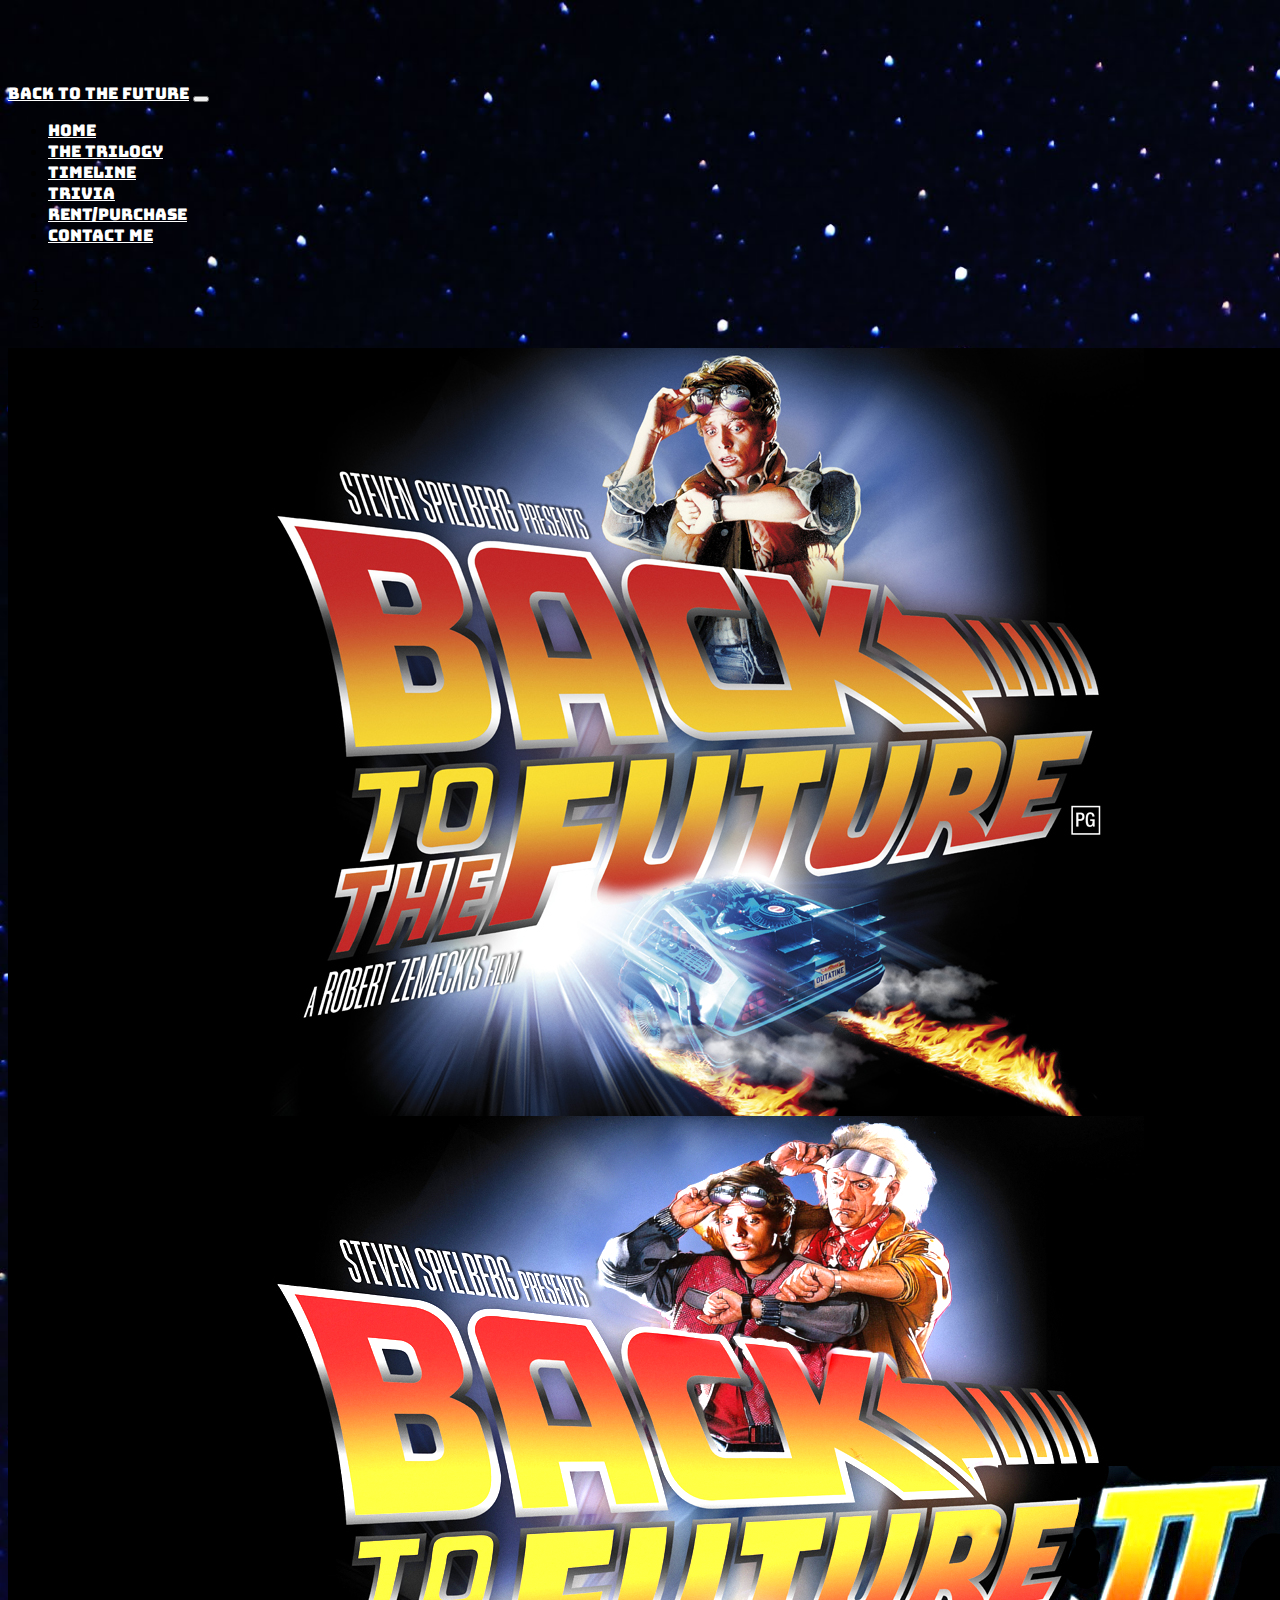
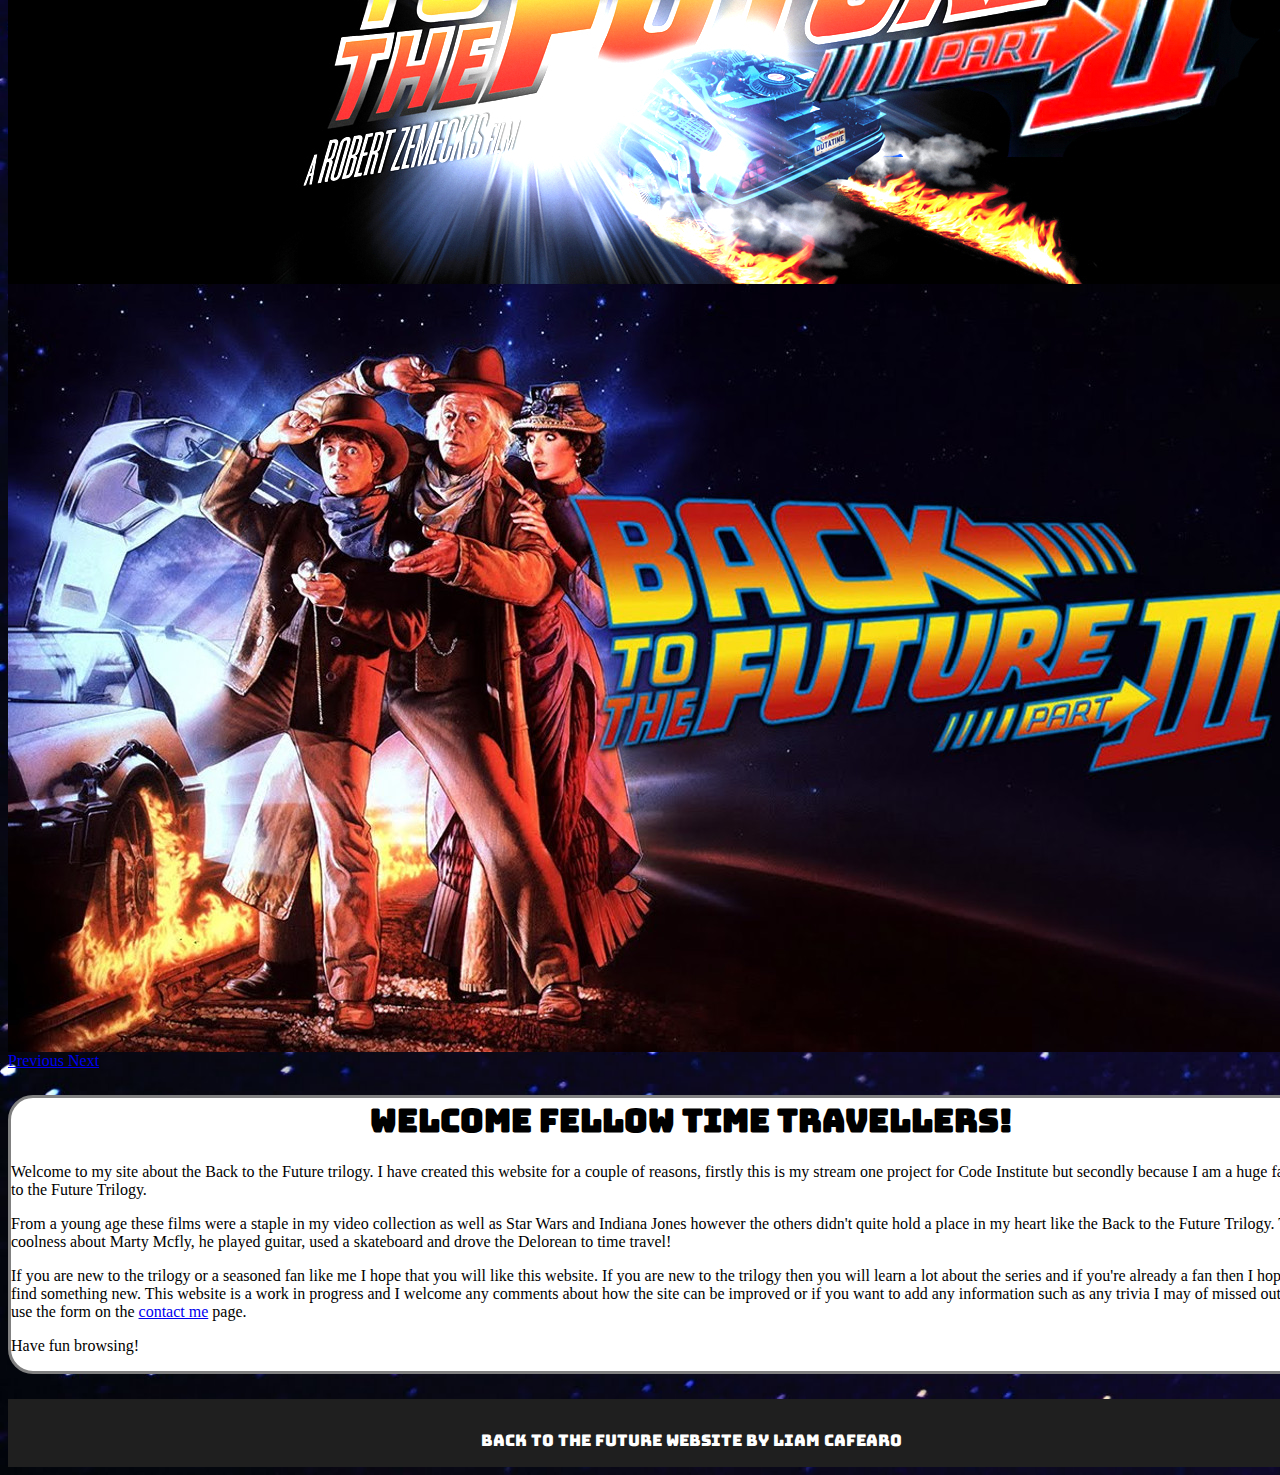
==== index.html @ 20adb2f8 "made changes to style.css path to try and get it working" ====
<!DOCTYPE html>
<html>
<head>
	<meta charset="UTF-8">
	<meta name="viewport" content="width=device-width, initial-scale=1">
	<title>Home Page</title>
	<base href="/Back_to_the_Future/">
	<link href="https://fonts.googleapis.com/css?family=Bungee" rel="stylesheet" type="text/css">
	<link rel='stylesheet' type='text/css' href='./lib/bootstrap/css/bootstrap.min.css' />
	<link rel="stylesheet" type="text/css" href="/style.css">
</head>
<body class="body-custom">
	<!-- nav element with class navbar and we have changed the color by replacing deafult stylying 'navbar-default' with 'navbar-inverse'
		Added navbar-fixed-top so that the the navbar is fixed to the top of the screen even when the user scrolls down the page,
		added paddng-top so that the content doesn't get hiedden or push the content down -->
	<nav class="navbar navbar-inverse navbar-fixed-top">
		<!-- place in a container so that the <ul> is not cut off and has a margin on both sides-->
		<div class="container">
			<!-- create a brand area inside the nav tags, this is a link <a> inside a <div>
			 	 Styled with Navbar-header and navbar-brand-->
			<div class="navbar-header">
				<a class="navbar-brand" href=".">BACK TO THE FUTURE</a> <!--need to come up with a website name but for testing we will call it back to the future-->
				<!-- add a menu button that collapses and expands on click with data-toggle and class navbar-toggle collapsed"
					 we feed the element(s) we wnat to be targeted into a data-target attribute by passing an id or class -->
					<button type="button" class="navbar-toggle collapsed" data-toggle="collapse" data-target="#myCollapsingList">
					<!-- you can add a glyph of choosing but icon-bar is becoming the defacto-->
						<span class="icon-bar"></span>
						<span class="icon-bar"></span>
						<span class="icon-bar"></span>
					</button>
			</div>
			<!-- create an unordered list with class 'nav' and 'navbar-nav' for styling purposes, navbar-right makes the links appear to the right rather than right
				 after the brand. Add the data-target id here as well and the enable the collapse/expand behaviour by adding collapsed and navbar-collapse -->
			<ul id="myCollapsingList" class="nav navbar-nav navbar-right collapse navbar-collapse">
				<li><a href=".">Home</a></li>
				<li><a href="./the_trilogy.html">The Trilogy</a></li>
				<li><a href="./timeline.html">Timeline</a></li>
				<li><a href="./trivia.html">Trivia</a></li>
				<li><a href="./rent_purchase.html">Rent/Purchase</a></li>
				<li><a href="./contact.html">Contact Me</a></li>
			</ul>
		</div>
	</nav>
	<main class="content">
		<div>
			<!-- I used the example from w3schools to get the carousel whilst changing certain elements/ids to make it my own. 
				#fpCarousel is short for front page carousel-->
			<div id="fpCarousel" class="carousel slide" data-ride="carousel">
				<!-- Indicators -->
				<ol class="carousel-indicators">
					<li data-target="#fpCarousel" data-slide-to="0" class="active"></li>
					<li data-target="#fpCarousel" data-slide-to="1"></li>
					<li data-target="#fpCarousel" data-slide-to="2"></li>
				</ol>

				<!-- Wrapper for slides -->
				<div class="carousel-inner">
					<div class="item active">
						<img class="img-center"src="/images/bttf-landscape.jpg" alt="Back to the Future Movie Poster">
					</div>

					<div class="item">
						<img class="img-center"src="/images/bttf2-landscape.jpg" alt="Back to the Future Part II Movie Poster">
					</div>

					<div class="item">
						<img class="img-center" src="/images/bttf3-landscape.jpg" alt="Back to the Future Part III Movie Poster">
					</div>
				</div>

				<!-- Left and right controls -->
				<a class="left carousel-control" href="#fpCarousel" data-slide="prev">
					<span class="glyphicon glyphicon-chevron-left"></span>
					<span class="sr-only">Previous</span>
				</a>
				<a class="right carousel-control" href="#fpCarousel" data-slide="next">
					<span class="glyphicon glyphicon-chevron-right"></span>
					<span class="sr-only">Next</span>
				</a>
			</div>
		</div>
		<!-- <div>
			<img class="img-center img-style" src="../images/bttf_homepage.jpg" alt="Marty Doc getting out the Delorean" width="1171px" height="575" />
			<!-- <p class="homepage-copyright"> need to sort this out later
				&copy; Amblin Entertainment and Universal Pictures
			</p> -->
		</div>
		<div class="jumbotron container">
			<div class="container">
				<h1>Welcome fellow time travellers!</h1>
				<p> 
					Welcome to my site about the Back to the Future trilogy. I have created this website for a couple of reasons,
					firstly this is my stream one project for Code Institute but secondly because I am a huge fan of the
					Back to the Future Trilogy.
				</p>
				<p>
					From a young age these films were a staple in my video collection as well as Star Wars and Indiana Jones however 
					the others didn't quite hold a place in my heart like the Back to the Future Trilogy. There was coolness about Marty Mcfly,
					he played guitar, used a skateboard and drove the Delorean to time travel!
				</p>
				<p>
					If you are new to the trilogy or a seasoned fan like me I hope that you will like this website. If you are new to the trilogy
					then you will learn a lot about the series and if you're already a fan then I hope that you find something new. This website is a work 
					in progress and I welcome any comments about how the site can be improved or if you want to add any information such as any trivia I may 
					of missed out, then please use the form on the <a href="/contact.html">contact me</a> page.
				</p>
				<p>
					Have fun browsing!
				</p>
			</div>
		</div>
	</main>
	<footer class="col-12">
		<p>Back to the Future website by Liam Cafearo</p>
	</footer>

	<script src="./lib/jquery/jquery-3.2.1.js"></script>
	<script src="./lib/bootstrap/js/bootstrap.min.js"></script>

</body>
</html>
---- style.css ----
body{
	padding-top: 75px; /* added so that the header doesn't overlap the content */
	background-color: #EEEEEE;
	background-image: url(../images/space_four.jpeg);
	background-size: cover;
	background-repeat: no-repeat;
	}

.jumbotron {
	background-color: #FFFFFF;
	border-radius: 25px;
	margin-top: 25px;
	border: 3px solid grey;
}
.jumbotron-timeline {
	margin-top: 0px;
}
.box { /* adds styling around page content to match custom jumbotron styling */
	background-color: #FFFFFF;
	border-radius: 25px;
	margin-top: 25px;
	border: 3px solid grey;
	padding: 0px;
}
/* --- Flexbox --- */

/* The code for flexbox was from the advice found here https://philipwalton.github.io/solved-by-flexbox/demos/sticky-footer/, i have ammended this to
fit my website however I wanted to credit them to be on the safe side */

.body-custom {
	display: flex;
	min-height: 100vh;
	flex-flow: column wrap;
}
.content {
	flex: 1;
}
/* .carousel-container {
	padding: 0px;
} */
.container-custom {
	padding: 15px;
}

/* --- Footer --- */

footer {
	padding-top: 15px;
	margin-top: 25px;
	min-height: 50px;
	background-color: #1F1F1F;
	color: #FFFFFF;
	font-family: "Bungee", cursive;
	text-align: center;
	}

/* --- CSS text amendments --- */

h1 {
	margin-top: 1px;
	font-family: 'Bungee', cursive;
	text-align: center;
}
h2, h3 {
	font-family: 'Bungee', cursive;
}
.center-text {
	text-align: center;
}
.justify-text {
	text-align: justify;
}

/* --- <img> amendments ---> */

/* .homepage-copyright {
	position: absolute;
	text-align: right;
	right: 395px;
	top: 550px;
	color: #FFFFFF;
}

.timeline-credit {
	position: absolute;
	text-align: right;
	right: 395px;
	bottom: 0px;
	color: #FFFFFF;
} */

.img-style {
	border-radius: 25px;
	border: 3px solid orangered;
}
.img-center {
	display: block;
	margin: auto;
}
/* --- Navbar Style --- */

.navbar-inverse {
	font-family: 'Bungee', cursive;
}
.navbar-inverse .navbar-brand {
	color: #FFFFFF;
}
.navbar-inverse .navbar-nav>li>a {
	color: #FFFFFF;
}

/* --- acordion styles --> */

.panel-group .panel+.panel {
	margin-top: 0px;
}

/* --- custom media queries --->

/* need to add one for the iPad, screen size is 768 x 1024 */
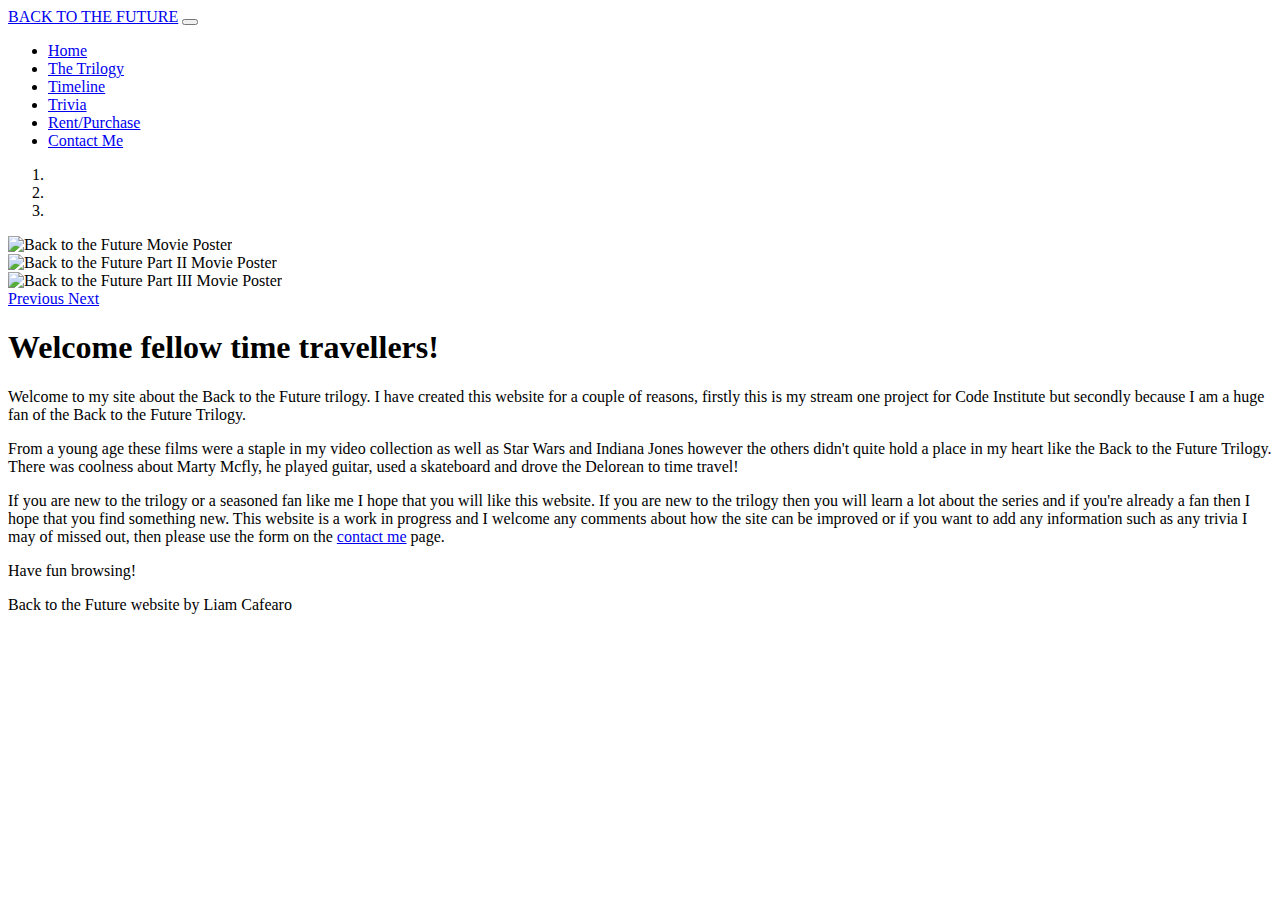
==== commit a4587618: "corrected filepaths" ====
--- a/index.html
+++ b/index.html
@@ -7,7 +7,7 @@
 	<base href="/Back_to_the_Future/">
 	<link href="https://fonts.googleapis.com/css?family=Bungee" rel="stylesheet" type="text/css">
 	<link rel='stylesheet' type='text/css' href='./lib/bootstrap/css/bootstrap.min.css' />
-	<link rel="stylesheet" type="text/css" href="/style.css">
+	<link rel="stylesheet" type="text/css" href="./style.css">
 </head>
 <body class="body-custom">
 	<!-- nav element with class navbar and we have changed the color by replacing deafult stylying 'navbar-default' with 'navbar-inverse'
@@ -56,15 +56,15 @@
 				<!-- Wrapper for slides -->
 				<div class="carousel-inner">
 					<div class="item active">
-						<img class="img-center"src="/images/bttf-landscape.jpg" alt="Back to the Future Movie Poster">
+						<img class="img-center"src="Back_to_the_Future/images/bttf-landscape.jpg" alt="Back to the Future Movie Poster">
 					</div>
 
 					<div class="item">
-						<img class="img-center"src="/images/bttf2-landscape.jpg" alt="Back to the Future Part II Movie Poster">
+						<img class="img-center"src="images/bttf2-landscape.jpg" alt="Back to the Future Part II Movie Poster">
 					</div>
 
 					<div class="item">
-						<img class="img-center" src="/images/bttf3-landscape.jpg" alt="Back to the Future Part III Movie Poster">
+						<img class="img-center" src="images/bttf3-landscape.jpg" alt="Back to the Future Part III Movie Poster">
 					</div>
 				</div>
 
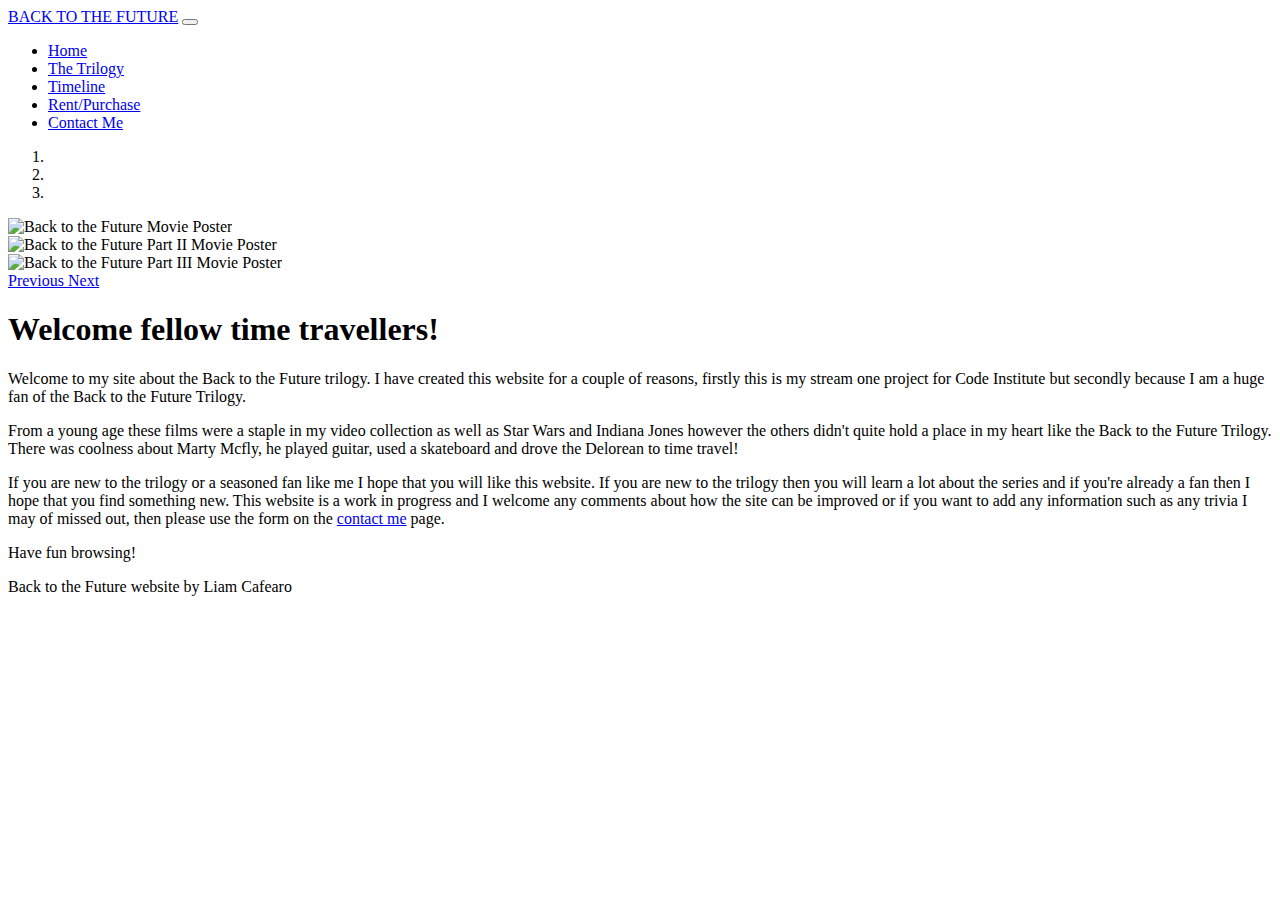
==== commit 91265d44: "Updated filepaths for carousel pictures" ====
--- a/index.html
+++ b/index.html
@@ -1,5 +1,5 @@
 <!DOCTYPE html>
-<html>
+<html lang="en">
 <head>
 	<meta charset="UTF-8">
 	<meta name="viewport" content="width=device-width, initial-scale=1">
@@ -19,7 +19,7 @@
 			<!-- create a brand area inside the nav tags, this is a link <a> inside a <div>
 			 	 Styled with Navbar-header and navbar-brand-->
 			<div class="navbar-header">
-				<a class="navbar-brand" href=".">BACK TO THE FUTURE</a> <!--need to come up with a website name but for testing we will call it back to the future-->
+				<a class="navbar-brand" href="./index.html">BACK TO THE FUTURE</a> <!--need to come up with a website name but for testing we will call it back to the future-->
 				<!-- add a menu button that collapses and expands on click with data-toggle and class navbar-toggle collapsed"
 					 we feed the element(s) we wnat to be targeted into a data-target attribute by passing an id or class -->
 					<button type="button" class="navbar-toggle collapsed" data-toggle="collapse" data-target="#myCollapsingList">
@@ -32,10 +32,10 @@
 			<!-- create an unordered list with class 'nav' and 'navbar-nav' for styling purposes, navbar-right makes the links appear to the right rather than right
 				 after the brand. Add the data-target id here as well and the enable the collapse/expand behaviour by adding collapsed and navbar-collapse -->
 			<ul id="myCollapsingList" class="nav navbar-nav navbar-right collapse navbar-collapse">
-				<li><a href=".">Home</a></li>
+				<li><a href="./index.html">Home</a></li>
 				<li><a href="./the_trilogy.html">The Trilogy</a></li>
 				<li><a href="./timeline.html">Timeline</a></li>
-				<li><a href="./trivia.html">Trivia</a></li>
+				<!-- <li><a href="./trivia.html">Trivia</a></li> -->
 				<li><a href="./rent_purchase.html">Rent/Purchase</a></li>
 				<li><a href="./contact.html">Contact Me</a></li>
 			</ul>
@@ -56,15 +56,15 @@
 				<!-- Wrapper for slides -->
 				<div class="carousel-inner">
 					<div class="item active">
-						<img class="img-center"src="Back_to_the_Future/images/bttf-landscape.jpg" alt="Back to the Future Movie Poster">
+						<img class="img-center" src="./images/bttf-landscape.jpg" alt="Back to the Future Movie Poster">
 					</div>
 
 					<div class="item">
-						<img class="img-center"src="images/bttf2-landscape.jpg" alt="Back to the Future Part II Movie Poster">
+						<img class="img-center" src="./images/bttf2-landscape.jpg" alt="Back to the Future Part II Movie Poster">
 					</div>
 
 					<div class="item">
-						<img class="img-center" src="images/bttf3-landscape.jpg" alt="Back to the Future Part III Movie Poster">
+						<img class="img-center" src="./images/bttf3-landscape.jpg" alt="Back to the Future Part III Movie Poster">
 					</div>
 				</div>
 
@@ -78,12 +78,6 @@
 					<span class="sr-only">Next</span>
 				</a>
 			</div>
-		</div>
-		<!-- <div>
-			<img class="img-center img-style" src="../images/bttf_homepage.jpg" alt="Marty Doc getting out the Delorean" width="1171px" height="575" />
-			<!-- <p class="homepage-copyright"> need to sort this out later
-				&copy; Amblin Entertainment and Universal Pictures
-			</p> -->
 		</div>
 		<div class="jumbotron container">
 			<div class="container">
--- a/style.css
+++ b/style.css
@@ -1,7 +1,7 @@
 body{
 	padding-top: 75px; /* added so that the header doesn't overlap the content */
 	background-color: #EEEEEE;
-	background-image: url(../images/space_four.jpeg);
+	background-image: url(images/space_four.jpg);
 	background-size: cover;
 	background-repeat: no-repeat;
 	}
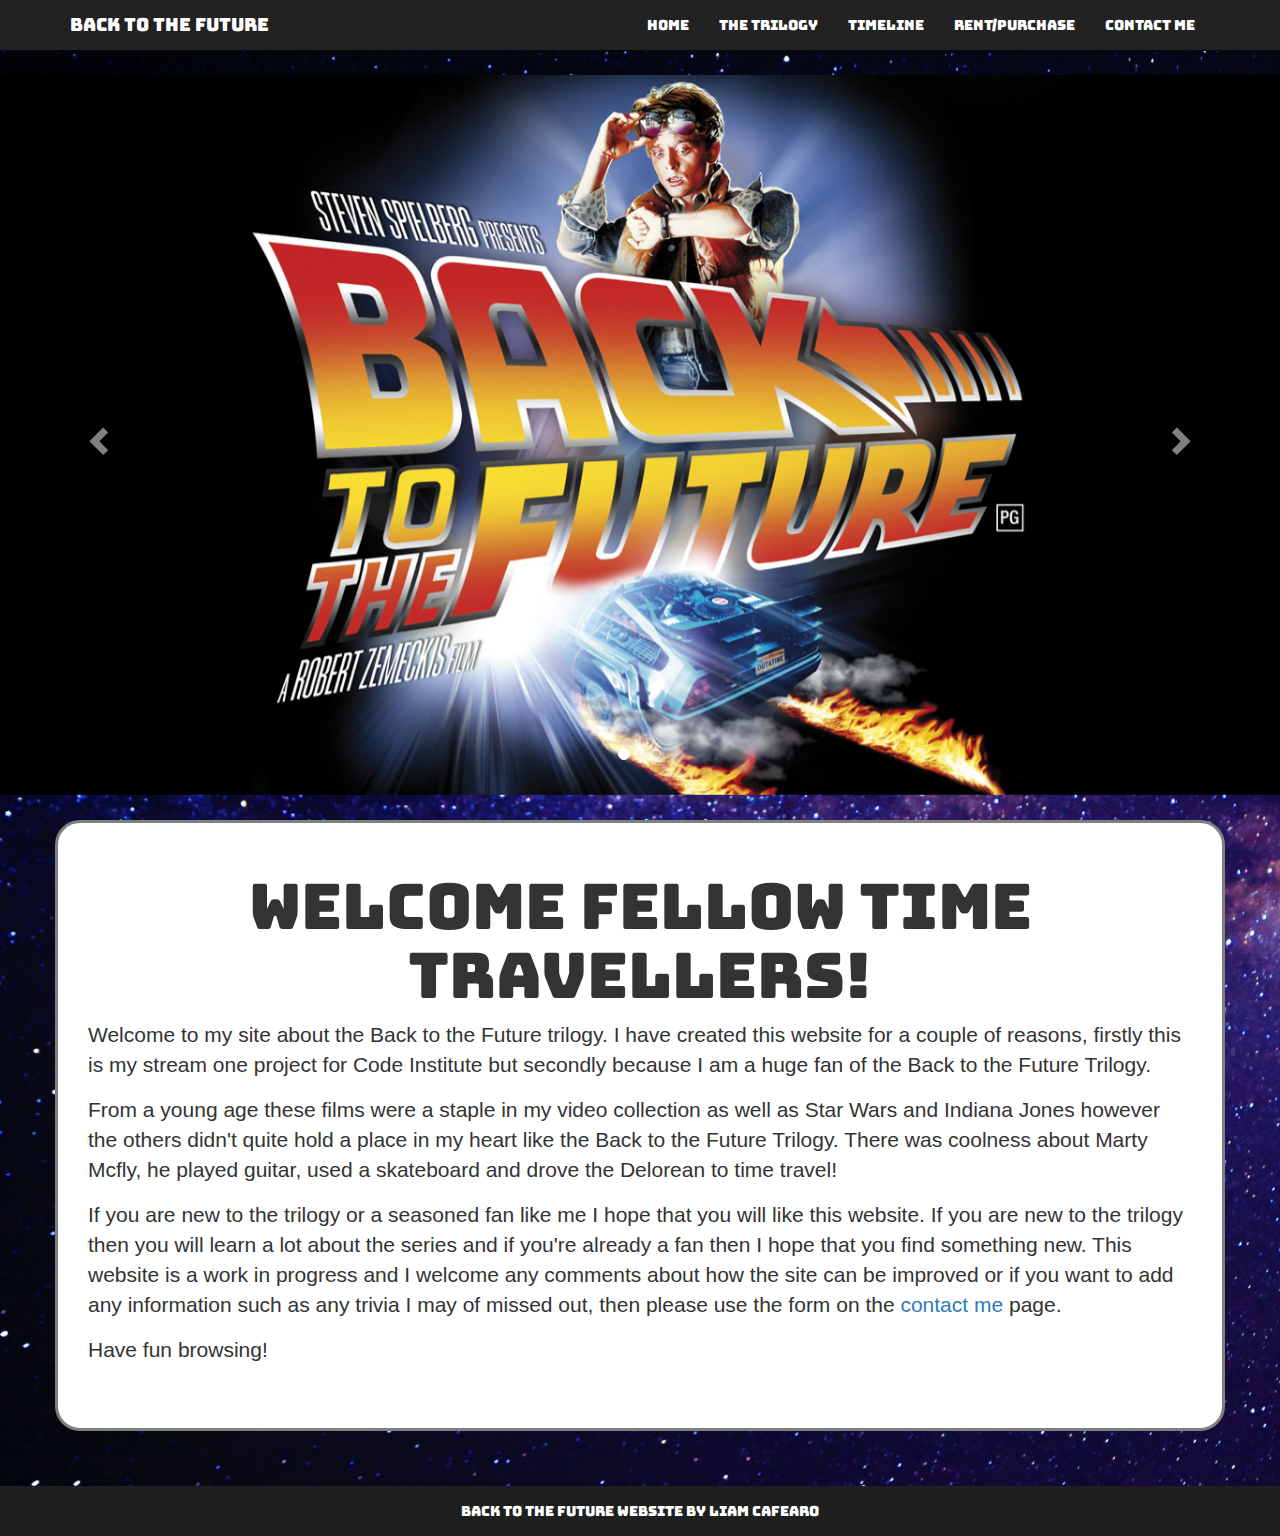
==== commit 88f77a01: "updated image class so that carousel pictures display properly" ====
--- a/index.html
+++ b/index.html
@@ -4,10 +4,11 @@
 	<meta charset="UTF-8">
 	<meta name="viewport" content="width=device-width, initial-scale=1">
 	<title>Home Page</title>
-	<base href="/Back_to_the_Future/">
+	<base href="/">
 	<link href="https://fonts.googleapis.com/css?family=Bungee" rel="stylesheet" type="text/css">
-	<link rel='stylesheet' type='text/css' href='./lib/bootstrap/css/bootstrap.min.css' />
-	<link rel="stylesheet" type="text/css" href="./style.css">
+	<link rel='stylesheet' type='text/css' href='../lib/bootstrap/css/bootstrap.min.css' />
+	<link rel="stylesheet" type="text/css" href="../style.css">
+	<link rel="icon" href="../images/favicon.ico" type="image/gif" sizes="16x16">
 </head>
 <body class="body-custom">
 	<!-- nav element with class navbar and we have changed the color by replacing deafult stylying 'navbar-default' with 'navbar-inverse'
@@ -19,7 +20,7 @@
 			<!-- create a brand area inside the nav tags, this is a link <a> inside a <div>
 			 	 Styled with Navbar-header and navbar-brand-->
 			<div class="navbar-header">
-				<a class="navbar-brand" href="./index.html">BACK TO THE FUTURE</a> <!--need to come up with a website name but for testing we will call it back to the future-->
+				<a class="navbar-brand" href="/index.html">BACK TO THE FUTURE</a> <!--need to come up with a website name but for testing we will call it back to the future-->
 				<!-- add a menu button that collapses and expands on click with data-toggle and class navbar-toggle collapsed"
 					 we feed the element(s) we wnat to be targeted into a data-target attribute by passing an id or class -->
 					<button type="button" class="navbar-toggle collapsed" data-toggle="collapse" data-target="#myCollapsingList">
@@ -32,12 +33,12 @@
 			<!-- create an unordered list with class 'nav' and 'navbar-nav' for styling purposes, navbar-right makes the links appear to the right rather than right
 				 after the brand. Add the data-target id here as well and the enable the collapse/expand behaviour by adding collapsed and navbar-collapse -->
 			<ul id="myCollapsingList" class="nav navbar-nav navbar-right collapse navbar-collapse">
-				<li><a href="./index.html">Home</a></li>
-				<li><a href="./the_trilogy.html">The Trilogy</a></li>
-				<li><a href="./timeline.html">Timeline</a></li>
-				<!-- <li><a href="./trivia.html">Trivia</a></li> -->
-				<li><a href="./rent_purchase.html">Rent/Purchase</a></li>
-				<li><a href="./contact.html">Contact Me</a></li>
+				<li><a href="/index.html">Home</a></li>
+				<li><a href="/the_trilogy.html">The Trilogy</a></li>
+				<li><a href="/timeline.html">Timeline</a></li>
+				<!-- <li><a href="/trivia.html">Trivia</a></li> -->
+				<li><a href="/rent_purchase.html">Rent/Purchase</a></li>
+				<li><a href="/contact.html">Contact Me</a></li>
 			</ul>
 		</div>
 	</nav>
@@ -56,15 +57,15 @@
 				<!-- Wrapper for slides -->
 				<div class="carousel-inner">
 					<div class="item active">
-						<img class="img-center" src="./images/bttf-landscape.jpg" alt="Back to the Future Movie Poster">
+						<img class="center-block" src="../images/bttf-landscape.jpg" alt="Back to the Future Movie Poster">
 					</div>
 
 					<div class="item">
-						<img class="img-center" src="./images/bttf2-landscape.jpg" alt="Back to the Future Part II Movie Poster">
+						<img class="center-block" src="../images/bttf2-landscape.jpg" alt="Back to the Future Part II Movie Poster">
 					</div>
 
 					<div class="item">
-						<img class="img-center" src="./images/bttf3-landscape.jpg" alt="Back to the Future Part III Movie Poster">
+						<img class="center-block" src="../images/bttf3-landscape.jpg" alt="Back to the Future Part III Movie Poster">
 					</div>
 				</div>
 
@@ -108,8 +109,8 @@
 		<p>Back to the Future website by Liam Cafearo</p>
 	</footer>
 
-	<script src="./lib/jquery/jquery-3.2.1.js"></script>
-	<script src="./lib/bootstrap/js/bootstrap.min.js"></script>
+	<script src="../lib/jquery/jquery-3.2.1.js"></script>
+	<script src="../lib/bootstrap/js/bootstrap.min.js"></script>
 
 </body>
 </html>--- a/style.css
+++ b/style.css
@@ -12,9 +12,6 @@
 	margin-top: 25px;
 	border: 3px solid grey;
 }
-.jumbotron-timeline {
-	margin-top: 0px;
-}
 .box { /* adds styling around page content to match custom jumbotron styling */
 	background-color: #FFFFFF;
 	border-radius: 25px;
@@ -22,6 +19,8 @@
 	border: 3px solid grey;
 	padding: 0px;
 }
+
+
 /* --- Flexbox --- */
 
 /* The code for flexbox was from the advice found here https://philipwalton.github.io/solved-by-flexbox/demos/sticky-footer/, i have ammended this to
@@ -35,9 +34,6 @@
 .content {
 	flex: 1;
 }
-/* .carousel-container {
-	padding: 0px;
-} */
 .container-custom {
 	padding: 15px;
 }
@@ -61,42 +57,39 @@
 	font-family: 'Bungee', cursive;
 	text-align: center;
 }
-h2, h3 {
+h2, h3, h4 {
 	font-family: 'Bungee', cursive;
 }
-.center-text {
-	text-align: center;
-}
-.justify-text {
-	text-align: justify;
+
+/* Accordion styling */
+
+h2.trilogy-headings {
+	font-size: 20px;
 }
 
-/* --- <img> amendments ---> */
+.panel-group {
+	margin-top: 25px;
+}
 
-/* .homepage-copyright {
-	position: absolute;
-	text-align: right;
-	right: 395px;
-	top: 550px;
+.panel-primary {
+	background-color: #337ab7;
+}
+
+.panel-title {
 	color: #FFFFFF;
 }
 
-.timeline-credit {
-	position: absolute;
-	text-align: right;
-	right: 395px;
-	bottom: 0px;
-	color: #FFFFFF;
+.panel-body {
+	background-color: #FFFFFF;
+}
+
+/* remove top margin */
+
+/* .panel-group .panel+.panel { /* this removes the top line of the panel
+	margin-top: 0px;
+	margin-bottom: 0px;
 } */
 
-.img-style {
-	border-radius: 25px;
-	border: 3px solid orangered;
-}
-.img-center {
-	display: block;
-	margin: auto;
-}
 /* --- Navbar Style --- */
 
 .navbar-inverse {
@@ -109,12 +102,20 @@
 	color: #FFFFFF;
 }
 
-/* --- acordion styles --> */
+/* Timeline styles */
 
-.panel-group .panel+.panel {
-	margin-top: 0px;
+.timeline-box {
+	padding: 5px;
 }
 
-/* --- custom media queries --->
-
-/* need to add one for the iPad, screen size is 768 x 1024 */+.vis-timeline {
+	border: none;
+}
+.vis-inner {
+	writing-mode: vertical-rl;
+	text-orientation: sideways;
+}
+/* .vis-item-content {
+	max-width: 50px; /*change width
+	overflow: hidden;
+} */
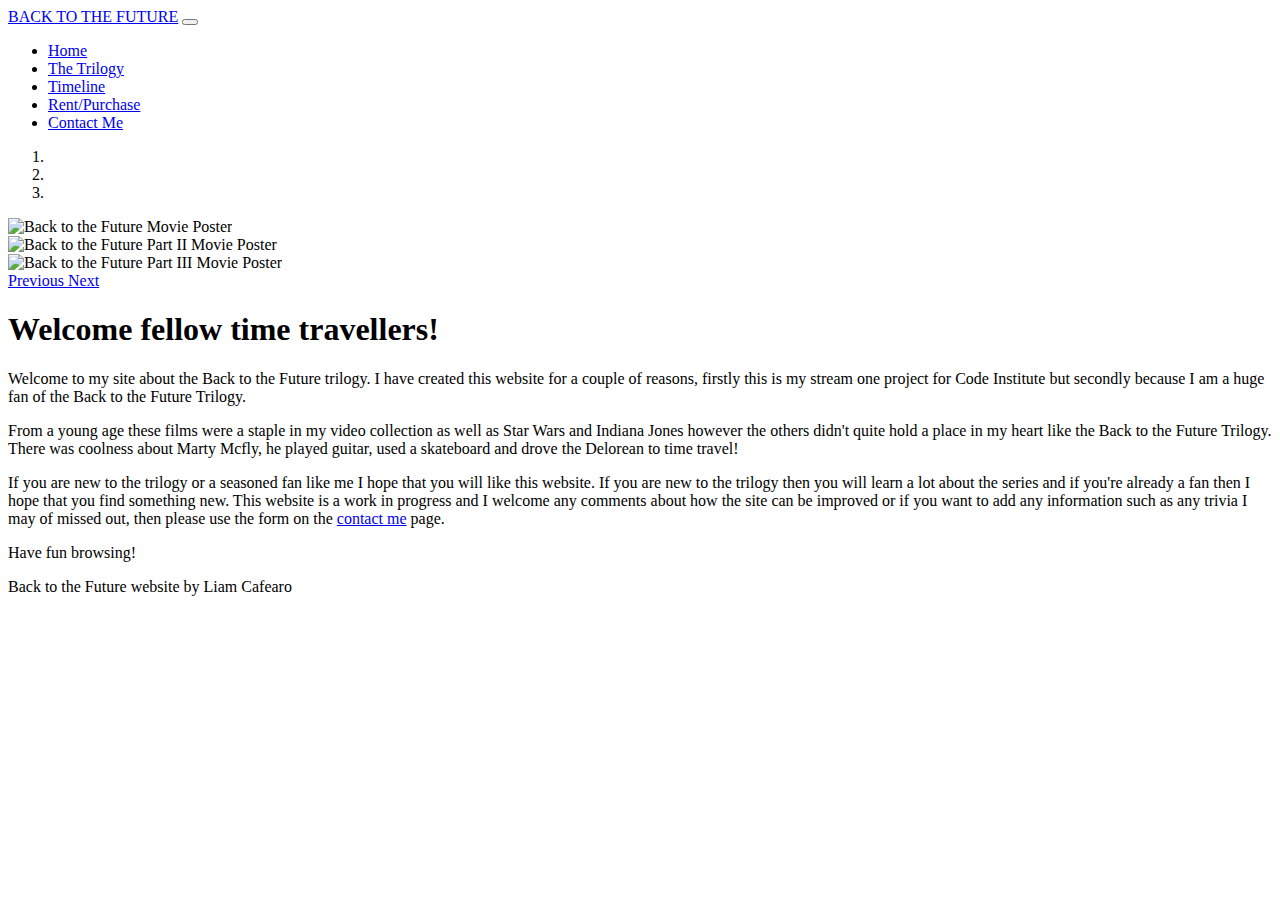
==== commit 0503dfde: "ammended carousel picture issues and favicon issue on timeline page" ====
--- a/index.html
+++ b/index.html
@@ -4,11 +4,11 @@
 	<meta charset="UTF-8">
 	<meta name="viewport" content="width=device-width, initial-scale=1">
 	<title>Home Page</title>
-	<base href="/">
+	<base href="/Back_to_the_Future/">
 	<link href="https://fonts.googleapis.com/css?family=Bungee" rel="stylesheet" type="text/css">
-	<link rel='stylesheet' type='text/css' href='../lib/bootstrap/css/bootstrap.min.css' />
-	<link rel="stylesheet" type="text/css" href="../style.css">
-	<link rel="icon" href="../images/favicon.ico" type="image/gif" sizes="16x16">
+	<link rel='stylesheet' type='text/css' href='./lib/bootstrap/css/bootstrap.min.css' />
+	<link rel="stylesheet" type="text/css" href="./style.css">
+	<link rel="icon" href="./images/favicon.ico" type="image/gif" sizes="16x16">
 </head>
 <body class="body-custom">
 	<!-- nav element with class navbar and we have changed the color by replacing deafult stylying 'navbar-default' with 'navbar-inverse'
@@ -20,7 +20,7 @@
 			<!-- create a brand area inside the nav tags, this is a link <a> inside a <div>
 			 	 Styled with Navbar-header and navbar-brand-->
 			<div class="navbar-header">
-				<a class="navbar-brand" href="/index.html">BACK TO THE FUTURE</a> <!--need to come up with a website name but for testing we will call it back to the future-->
+				<a class="navbar-brand" href="./index.html">BACK TO THE FUTURE</a> <!--need to come up with a website name but for testing we will call it back to the future-->
 				<!-- add a menu button that collapses and expands on click with data-toggle and class navbar-toggle collapsed"
 					 we feed the element(s) we wnat to be targeted into a data-target attribute by passing an id or class -->
 					<button type="button" class="navbar-toggle collapsed" data-toggle="collapse" data-target="#myCollapsingList">
@@ -33,12 +33,12 @@
 			<!-- create an unordered list with class 'nav' and 'navbar-nav' for styling purposes, navbar-right makes the links appear to the right rather than right
 				 after the brand. Add the data-target id here as well and the enable the collapse/expand behaviour by adding collapsed and navbar-collapse -->
 			<ul id="myCollapsingList" class="nav navbar-nav navbar-right collapse navbar-collapse">
-				<li><a href="/index.html">Home</a></li>
-				<li><a href="/the_trilogy.html">The Trilogy</a></li>
-				<li><a href="/timeline.html">Timeline</a></li>
-				<!-- <li><a href="/trivia.html">Trivia</a></li> -->
-				<li><a href="/rent_purchase.html">Rent/Purchase</a></li>
-				<li><a href="/contact.html">Contact Me</a></li>
+				<li><a href="./index.html">Home</a></li>
+				<li><a href="./the_trilogy.html">The Trilogy</a></li>
+				<li><a href="./timeline.html">Timeline</a></li>
+				<!-- <li><a href="./trivia.html">Trivia</a></li> -->
+				<li><a href="./rent_purchase.html">Rent/Purchase</a></li>
+				<li><a href="./contact.html">Contact Me</a></li>
 			</ul>
 		</div>
 	</nav>
@@ -57,15 +57,15 @@
 				<!-- Wrapper for slides -->
 				<div class="carousel-inner">
 					<div class="item active">
-						<img class="center-block" src="../images/bttf-landscape.jpg" alt="Back to the Future Movie Poster">
+						<img class="center-block" src="./images/bttf-landscape.jpg" alt="Back to the Future Movie Poster">
 					</div>
 
 					<div class="item">
-						<img class="center-block" src="../images/bttf2-landscape.jpg" alt="Back to the Future Part II Movie Poster">
+						<img class="center-block" src="./images/bttf2-landscape.jpg" alt="Back to the Future Part II Movie Poster">
 					</div>
 
 					<div class="item">
-						<img class="center-block" src="../images/bttf3-landscape.jpg" alt="Back to the Future Part III Movie Poster">
+						<img class="center-block" src="./images/bttf3-landscape.jpg" alt="Back to the Future Part III Movie Poster">
 					</div>
 				</div>
 
@@ -109,8 +109,8 @@
 		<p>Back to the Future website by Liam Cafearo</p>
 	</footer>
 
-	<script src="../lib/jquery/jquery-3.2.1.js"></script>
-	<script src="../lib/bootstrap/js/bootstrap.min.js"></script>
+	<script src="./lib/jquery/jquery-3.2.1.js"></script>
+	<script src="./lib/bootstrap/js/bootstrap.min.js"></script>
 
 </body>
 </html>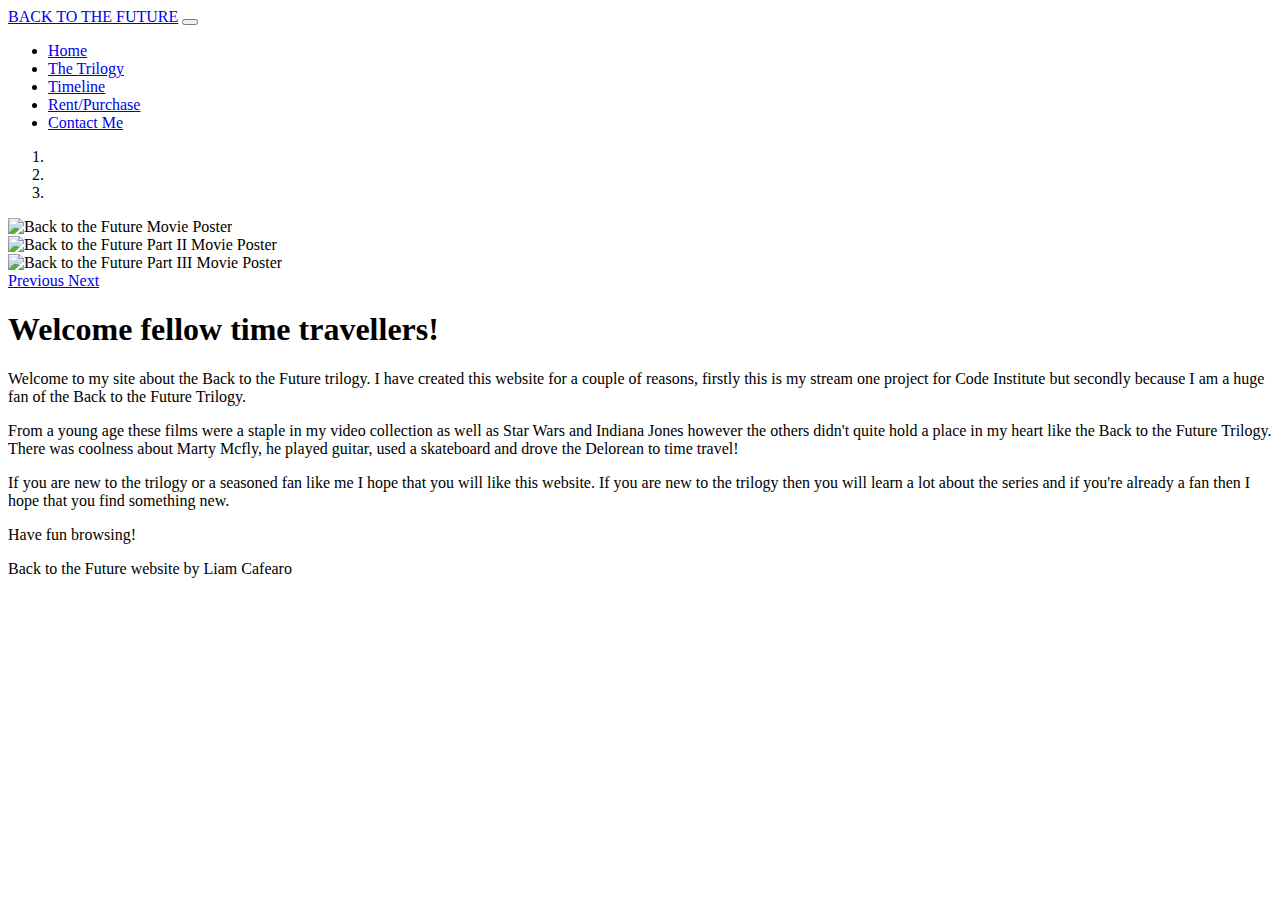
==== commit c1feab82: "Bringing webpage up to date with local changes Merge branch 'master' into gh-pages" ====
--- a/index.html
+++ b/index.html
@@ -95,9 +95,7 @@
 				</p>
 				<p>
 					If you are new to the trilogy or a seasoned fan like me I hope that you will like this website. If you are new to the trilogy
-					then you will learn a lot about the series and if you're already a fan then I hope that you find something new. This website is a work 
-					in progress and I welcome any comments about how the site can be improved or if you want to add any information such as any trivia I may 
-					of missed out, then please use the form on the <a href="/contact.html">contact me</a> page.
+					then you will learn a lot about the series and if you're already a fan then I hope that you find something new.
 				</p>
 				<p>
 					Have fun browsing!
--- a/style.css
+++ b/style.css
@@ -20,6 +20,9 @@
 	padding: 0px;
 }
 
+div.contactForm {
+	padding: 10px;
+}
 
 /* --- Flexbox --- */
 
@@ -34,9 +37,7 @@
 .content {
 	flex: 1;
 }
-.container-custom {
-	padding: 15px;
-}
+
 
 /* --- Footer --- */
 
@@ -83,6 +84,10 @@
 	background-color: #FFFFFF;
 }
 
+ul.trilogy-list {
+	padding-left: 15px;
+}
+
 /* remove top margin */
 
 /* .panel-group .panel+.panel { /* this removes the top line of the panel
@@ -119,3 +124,18 @@
 	max-width: 50px; /*change width
 	overflow: hidden;
 } */
+
+/* rent/purchase styling */
+
+img.logo {
+	margin-bottom: 10px;
+	margin-top: 10px;
+}
+
+div.rentLinks-top {
+	margin-top: 10px;
+}
+
+div.rentLinks-bottom {
+	margin-bottom: 20px;
+}
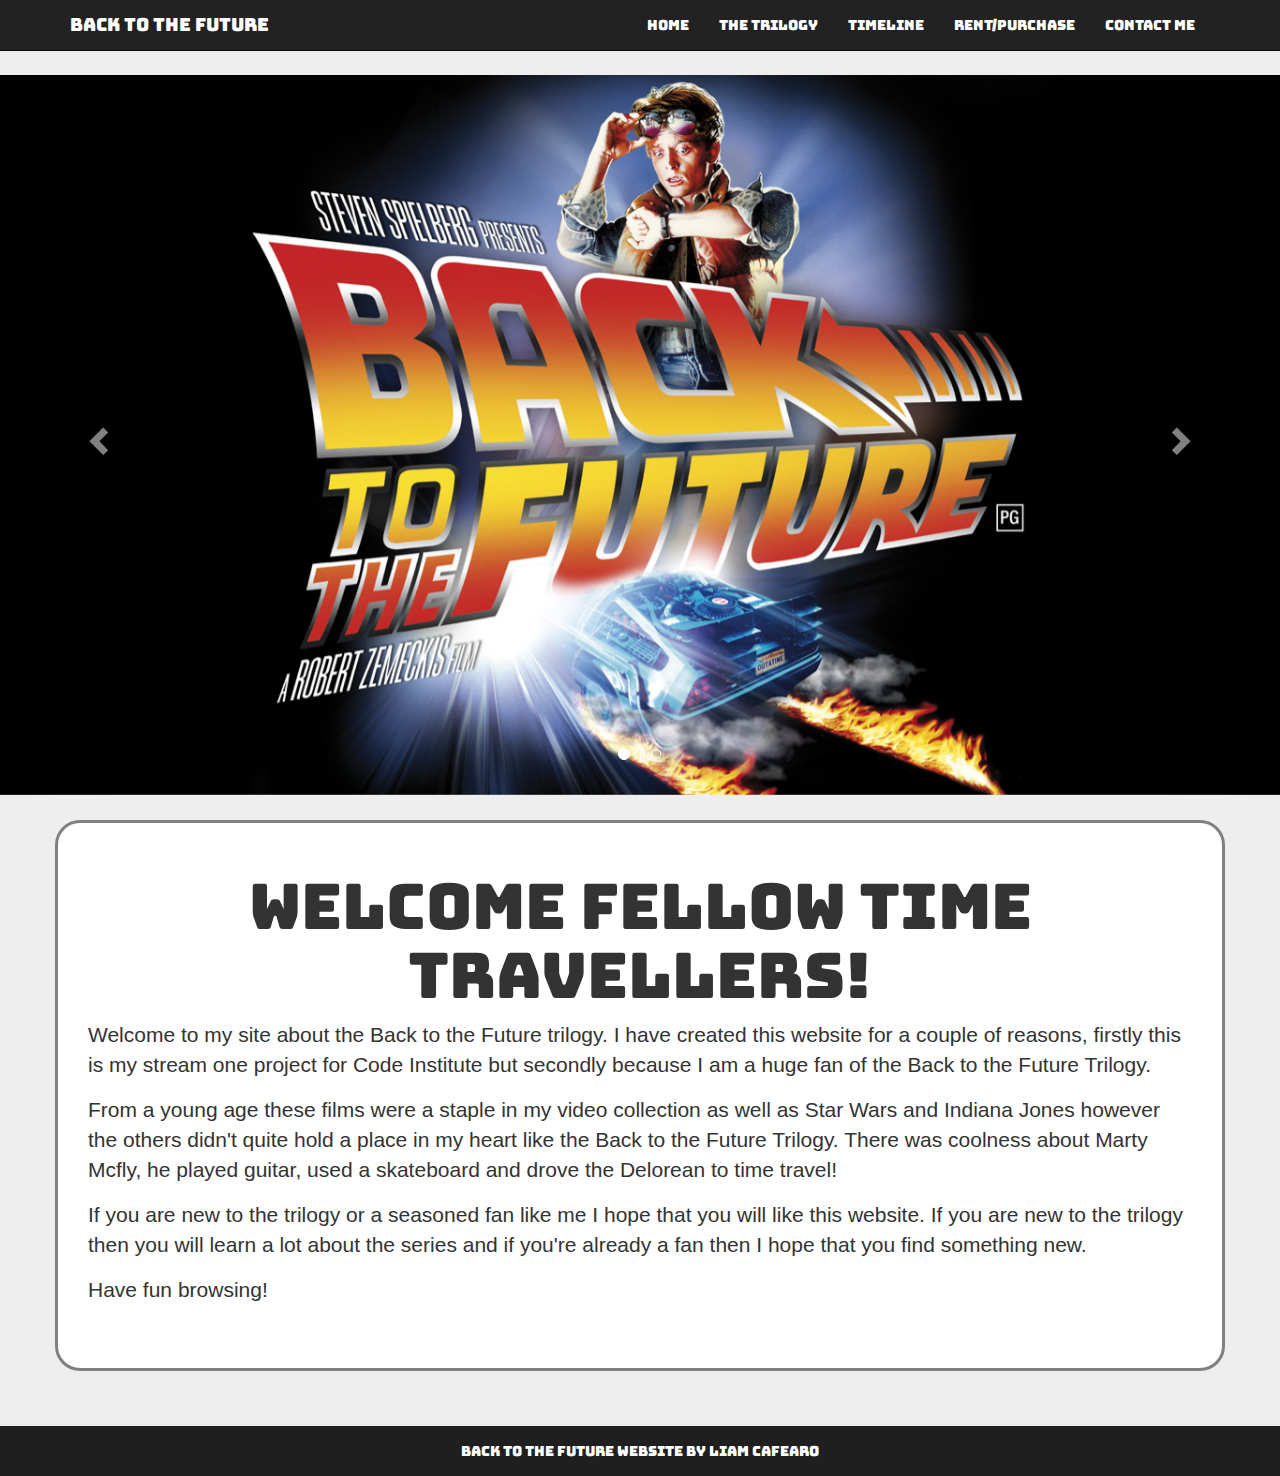
==== commit cf4623b8: "Tidied up code so that it is more reusable and readable." ====
--- a/index.html
+++ b/index.html
@@ -1,15 +1,17 @@
 <!DOCTYPE html>
 <html lang="en">
+
 <head>
 	<meta charset="UTF-8">
 	<meta name="viewport" content="width=device-width, initial-scale=1">
 	<title>Home Page</title>
-	<base href="/Back_to_the_Future/">
+	<base href="/">
 	<link href="https://fonts.googleapis.com/css?family=Bungee" rel="stylesheet" type="text/css">
-	<link rel='stylesheet' type='text/css' href='./lib/bootstrap/css/bootstrap.min.css' />
-	<link rel="stylesheet" type="text/css" href="./style.css">
-	<link rel="icon" href="./images/favicon.ico" type="image/gif" sizes="16x16">
+	<link rel='stylesheet' type='text/css' href='../lib/bootstrap/css/bootstrap.min.css' />
+	<link rel="stylesheet" type="text/css" href="../css/style.css">
+	<link rel="icon" href="../images/favicon.ico" type="image/gif" sizes="16x16">
 </head>
+
 <body class="body-custom">
 	<!-- nav element with class navbar and we have changed the color by replacing deafult stylying 'navbar-default' with 'navbar-inverse'
 		Added navbar-fixed-top so that the the navbar is fixed to the top of the screen even when the user scrolls down the page,
@@ -20,25 +22,35 @@
 			<!-- create a brand area inside the nav tags, this is a link <a> inside a <div>
 			 	 Styled with Navbar-header and navbar-brand-->
 			<div class="navbar-header">
-				<a class="navbar-brand" href="./index.html">BACK TO THE FUTURE</a> <!--need to come up with a website name but for testing we will call it back to the future-->
+				<a class="navbar-brand" href="/index.html">BACK TO THE FUTURE</a>
+				<!--need to come up with a website name but for testing we will call it back to the future-->
 				<!-- add a menu button that collapses and expands on click with data-toggle and class navbar-toggle collapsed"
 					 we feed the element(s) we wnat to be targeted into a data-target attribute by passing an id or class -->
-					<button type="button" class="navbar-toggle collapsed" data-toggle="collapse" data-target="#myCollapsingList">
+				<button type="button" class="navbar-toggle collapsed" data-toggle="collapse" data-target="#myCollapsingList">
 					<!-- you can add a glyph of choosing but icon-bar is becoming the defacto-->
-						<span class="icon-bar"></span>
-						<span class="icon-bar"></span>
-						<span class="icon-bar"></span>
-					</button>
+					<span class="icon-bar"></span>
+					<span class="icon-bar"></span>
+					<span class="icon-bar"></span>
+				</button>
 			</div>
 			<!-- create an unordered list with class 'nav' and 'navbar-nav' for styling purposes, navbar-right makes the links appear to the right rather than right
 				 after the brand. Add the data-target id here as well and the enable the collapse/expand behaviour by adding collapsed and navbar-collapse -->
 			<ul id="myCollapsingList" class="nav navbar-nav navbar-right collapse navbar-collapse">
-				<li><a href="./index.html">Home</a></li>
-				<li><a href="./the_trilogy.html">The Trilogy</a></li>
-				<li><a href="./timeline.html">Timeline</a></li>
-				<!-- <li><a href="./trivia.html">Trivia</a></li> -->
-				<li><a href="./rent_purchase.html">Rent/Purchase</a></li>
-				<li><a href="./contact.html">Contact Me</a></li>
+				<li>
+					<a href="/index.html">Home</a>
+				</li>
+				<li>
+					<a href="/the_trilogy.html">The Trilogy</a>
+				</li>
+				<li>
+					<a href="/timeline.html">Timeline</a>
+				</li>
+				<li>
+					<a href="/rent_purchase.html">Rent/Purchase</a>
+				</li>
+				<li>
+					<a href="/contact.html">Contact Me</a>
+				</li>
 			</ul>
 		</div>
 	</nav>
@@ -57,15 +69,15 @@
 				<!-- Wrapper for slides -->
 				<div class="carousel-inner">
 					<div class="item active">
-						<img class="center-block" src="./images/bttf-landscape.jpg" alt="Back to the Future Movie Poster">
+						<img class="center-block" src="../images/bttf-landscape.jpg" alt="Back to the Future Movie Poster">
 					</div>
 
 					<div class="item">
-						<img class="center-block" src="./images/bttf2-landscape.jpg" alt="Back to the Future Part II Movie Poster">
+						<img class="center-block" src="../images/bttf2-landscape.jpg" alt="Back to the Future Part II Movie Poster">
 					</div>
 
 					<div class="item">
-						<img class="center-block" src="./images/bttf3-landscape.jpg" alt="Back to the Future Part III Movie Poster">
+						<img class="center-block" src="../images/bttf3-landscape.jpg" alt="Back to the Future Part III Movie Poster">
 					</div>
 				</div>
 
@@ -83,15 +95,14 @@
 		<div class="jumbotron container">
 			<div class="container">
 				<h1>Welcome fellow time travellers!</h1>
-				<p> 
-					Welcome to my site about the Back to the Future trilogy. I have created this website for a couple of reasons,
-					firstly this is my stream one project for Code Institute but secondly because I am a huge fan of the
-					Back to the Future Trilogy.
+				<p>
+					Welcome to my site about the Back to the Future trilogy. I have created this website for a couple of reasons, firstly this
+					is my stream one project for Code Institute but secondly because I am a huge fan of the Back to the Future Trilogy.
 				</p>
 				<p>
-					From a young age these films were a staple in my video collection as well as Star Wars and Indiana Jones however 
-					the others didn't quite hold a place in my heart like the Back to the Future Trilogy. There was coolness about Marty Mcfly,
-					he played guitar, used a skateboard and drove the Delorean to time travel!
+					From a young age these films were a staple in my video collection as well as Star Wars and Indiana Jones however the others
+					didn't quite hold a place in my heart like the Back to the Future Trilogy. There was coolness about Marty Mcfly, he
+					played guitar, used a skateboard and drove the Delorean to time travel!
 				</p>
 				<p>
 					If you are new to the trilogy or a seasoned fan like me I hope that you will like this website. If you are new to the trilogy
@@ -107,8 +118,9 @@
 		<p>Back to the Future website by Liam Cafearo</p>
 	</footer>
 
-	<script src="./lib/jquery/jquery-3.2.1.js"></script>
-	<script src="./lib/bootstrap/js/bootstrap.min.js"></script>
+	<script src="../lib/jquery/jquery-3.2.1.js"></script>
+	<script src="../lib/bootstrap/js/bootstrap.min.js"></script>
 
 </body>
+
 </html>--- a/css/style.css
+++ b/css/style.css
@@ -0,0 +1,127 @@
+/* --- General --- */
+
+body{
+	padding-top: 75px; /* added so that the header doesn't overlap the content */
+	background-color: #EEEEEE;
+	background-image: url(./images/space_four.jpg);
+	background-size: cover;
+	background-repeat: no-repeat;
+	}
+
+.jumbotron, 
+.box {
+	background-color: #FFFFFF;
+	border-radius: 25px;
+	margin-top: 25px;
+	border: 3px solid grey;
+}
+.box { /* adds styling around page content to match custom jumbotron styling */
+	padding: 0px;
+}
+
+div.contactForm {
+	padding: 10px;
+}
+
+/* --- Flexbox --- */
+
+/* The code for flexbox was inspired by this: https://philipwalton.github.io/solved-by-flexbox/demos/sticky-footer/ */
+
+.body-custom {
+	display: flex;
+	min-height: 100vh;
+	flex-flow: column wrap;
+}
+.content {
+	flex: 1;
+}
+
+/* --- Footer --- */
+
+footer {
+	padding-top: 15px;
+	margin-top: 25px;
+	min-height: 50px;
+	background-color: #1F1F1F;
+	color: #FFFFFF;
+	font-family: "Bungee", cursive;
+	text-align: center;
+	}
+
+/* --- CSS text amendments --- */
+
+h1 {
+	margin-top: 1px;
+	font-family: 'Bungee', cursive;
+	text-align: center;
+}
+h2, h3, h4 {
+	font-family: 'Bungee', cursive;
+}
+
+/* Accordion styling */
+
+h2.trilogy-headings {
+	font-size: 20px;
+}
+
+.panel-group {
+	margin-top: 25px;
+}
+
+.panel-primary {
+	background-color: #337ab7;
+}
+
+.panel-title {
+	color: #FFFFFF;
+}
+
+.panel-body {
+	background-color: #FFFFFF;
+}
+
+ul.trilogy-list {
+	padding-left: 15px;
+}
+
+/* --- Navbar Style --- */
+
+.navbar-inverse {
+	font-family: 'Bungee', cursive;
+}
+.navbar-inverse .navbar-brand {
+	color: #FFFFFF;
+}
+.navbar-inverse .navbar-nav>li>a {
+	color: #FFFFFF;
+}
+
+/* Timeline styles */
+
+.timeline-box {
+	padding: 5px;
+}
+
+.vis-timeline {
+	border: none;
+}
+.vis-item-custom {
+	max-width: 150px;
+	overflow: hidden;
+}
+
+/* rent/purchase styling */
+
+img.logo {
+	margin-bottom: 10px;
+	margin-top: 10px;
+}
+
+div.rentLinks-top {
+	margin-top: 10px;
+}
+
+div.rentLinks-bottom {
+	margin-bottom: 20px;
+}
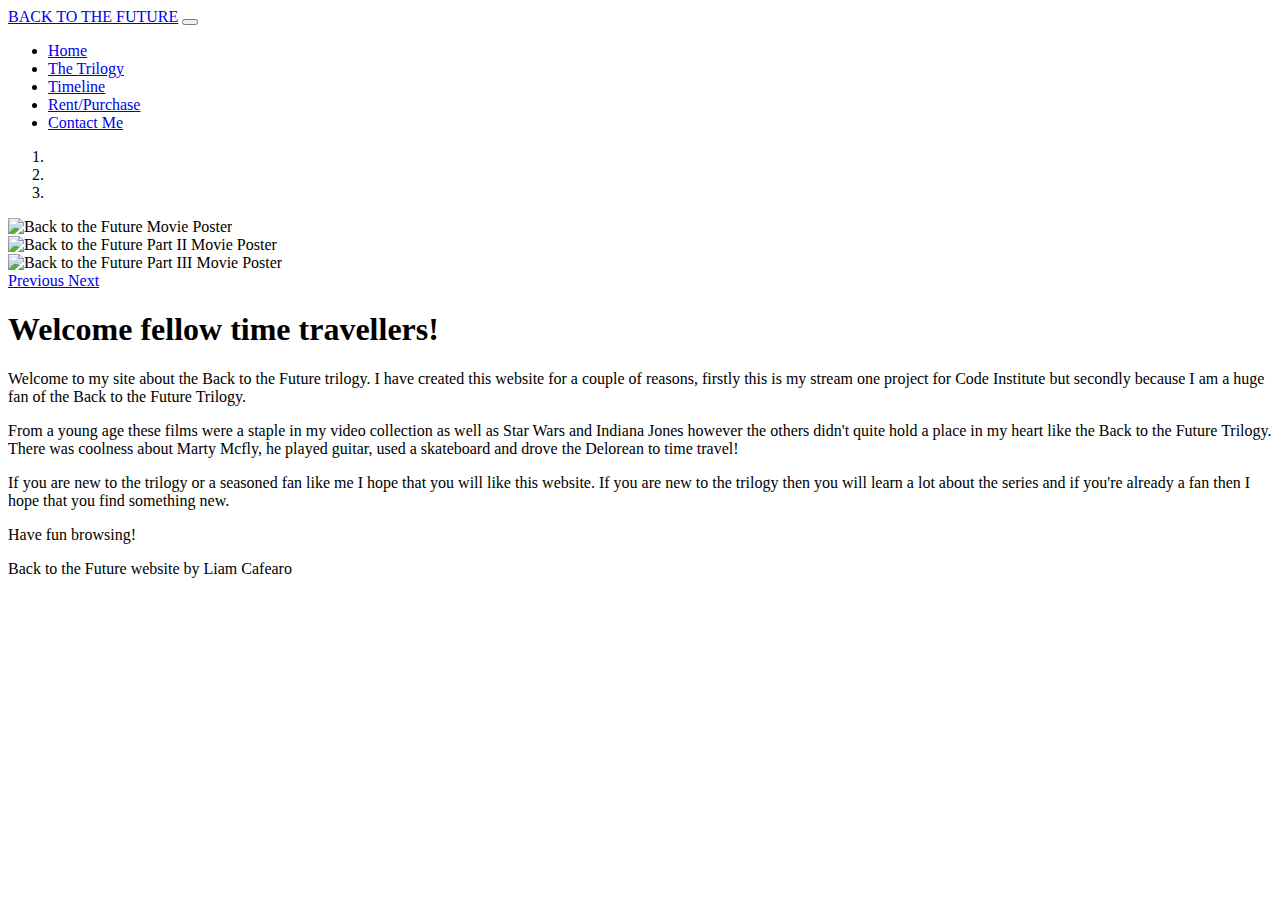
==== commit 0c145dae: "fixed merge conflicts" ====
--- a/index.html
+++ b/index.html
@@ -5,11 +5,11 @@
 	<meta charset="UTF-8">
 	<meta name="viewport" content="width=device-width, initial-scale=1">
 	<title>Home Page</title>
-	<base href="/">
+	<base href="/Back_to_the_Future/">
 	<link href="https://fonts.googleapis.com/css?family=Bungee" rel="stylesheet" type="text/css">
-	<link rel='stylesheet' type='text/css' href='../lib/bootstrap/css/bootstrap.min.css' />
-	<link rel="stylesheet" type="text/css" href="../css/style.css">
-	<link rel="icon" href="../images/favicon.ico" type="image/gif" sizes="16x16">
+	<link rel='stylesheet' type='text/css' href='./lib/bootstrap/css/bootstrap.min.css' />
+	<link rel="stylesheet" type="text/css" href="./css/style.css">
+	<link rel="icon" href="./images/favicon.ico" type="image/gif" sizes="16x16">
 </head>
 
 <body class="body-custom">
@@ -22,8 +22,7 @@
 			<!-- create a brand area inside the nav tags, this is a link <a> inside a <div>
 			 	 Styled with Navbar-header and navbar-brand-->
 			<div class="navbar-header">
-				<a class="navbar-brand" href="/index.html">BACK TO THE FUTURE</a>
-				<!--need to come up with a website name but for testing we will call it back to the future-->
+				<a class="navbar-brand" href="./index.html">BACK TO THE FUTURE</a> <!--need to come up with a website name but for testing we will call it back to the future-->
 				<!-- add a menu button that collapses and expands on click with data-toggle and class navbar-toggle collapsed"
 					 we feed the element(s) we wnat to be targeted into a data-target attribute by passing an id or class -->
 				<button type="button" class="navbar-toggle collapsed" data-toggle="collapse" data-target="#myCollapsingList">
@@ -36,21 +35,11 @@
 			<!-- create an unordered list with class 'nav' and 'navbar-nav' for styling purposes, navbar-right makes the links appear to the right rather than right
 				 after the brand. Add the data-target id here as well and the enable the collapse/expand behaviour by adding collapsed and navbar-collapse -->
 			<ul id="myCollapsingList" class="nav navbar-nav navbar-right collapse navbar-collapse">
-				<li>
-					<a href="/index.html">Home</a>
-				</li>
-				<li>
-					<a href="/the_trilogy.html">The Trilogy</a>
-				</li>
-				<li>
-					<a href="/timeline.html">Timeline</a>
-				</li>
-				<li>
-					<a href="/rent_purchase.html">Rent/Purchase</a>
-				</li>
-				<li>
-					<a href="/contact.html">Contact Me</a>
-				</li>
+				<li><a href="./index.html">Home</a></li>
+				<li><a href="./the_trilogy.html">The Trilogy</a></li>
+				<li><a href="./timeline.html">Timeline</a></li>
+				<li><a href="./rent_purchase.html">Rent/Purchase</a></li>
+				<li><a href="./contact.html">Contact Me</a></li>
 			</ul>
 		</div>
 	</nav>
@@ -69,15 +58,15 @@
 				<!-- Wrapper for slides -->
 				<div class="carousel-inner">
 					<div class="item active">
-						<img class="center-block" src="../images/bttf-landscape.jpg" alt="Back to the Future Movie Poster">
+						<img class="center-block" src="./images/bttf-landscape.jpg" alt="Back to the Future Movie Poster">
 					</div>
 
 					<div class="item">
-						<img class="center-block" src="../images/bttf2-landscape.jpg" alt="Back to the Future Part II Movie Poster">
+						<img class="center-block" src="./images/bttf2-landscape.jpg" alt="Back to the Future Part II Movie Poster">
 					</div>
 
 					<div class="item">
-						<img class="center-block" src="../images/bttf3-landscape.jpg" alt="Back to the Future Part III Movie Poster">
+						<img class="center-block" src="./images/bttf3-landscape.jpg" alt="Back to the Future Part III Movie Poster">
 					</div>
 				</div>
 
@@ -118,8 +107,8 @@
 		<p>Back to the Future website by Liam Cafearo</p>
 	</footer>
 
-	<script src="../lib/jquery/jquery-3.2.1.js"></script>
-	<script src="../lib/bootstrap/js/bootstrap.min.js"></script>
+	<script src="./lib/jquery/jquery-3.2.1.js"></script>
+	<script src="./lib/bootstrap/js/bootstrap.min.js"></script>
 
 </body>
 
